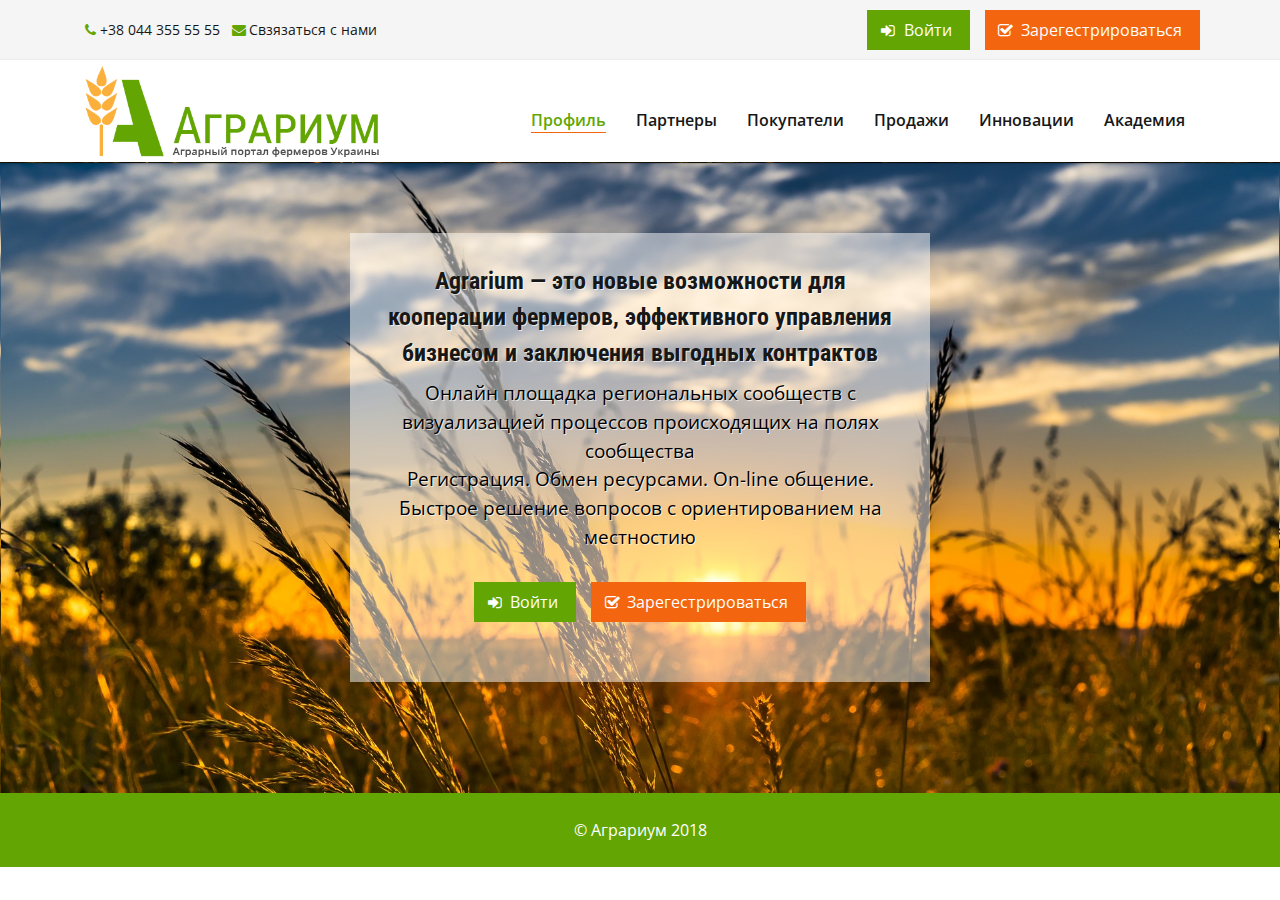
==== index.html @ 01f63935 "my1" ====
<!DOCTYPE html>
<html lang="ru">
<head>
	<meta charset="UTF-8">
	<meta name="viewport" content="width=device-width, initial-scale=1, shrink-to-fit=no">
	<title>Title</title>
	<link rel="stylesheet" type="text/css" href="css/bootstrap-reboot.css">
	<link rel="stylesheet" type="text/css" href="css/bootstrap-grid.css">
	<link rel="stylesheet" type="text/css" href="css/fontello.css">
	<link rel="stylesheet" type="text/css" href="css/front.css">
</head>
<body>
<div class="all">
	<!--Верхняя панель-->
	<section class="top">
		<div class="container ">
			<div class="row align-items-md-center">
				<div class="col-12 col-md-6 contacts">
					<span class="telephone"><span class="icon-phone"></span>+38 044 355 55 55</span>
					<span class="email"><a href="mailto:admin@argrarium.com"><span class="icon-mail-alt"></span>Свзязаться с нами</a></span>
				</div>
				<div class="col-12 col-md-6 panal-in">
					<a href="#" class="in"><span class="icon-login"></span> Войти</a>
					<a href="#" class="reg"><span class="icon-check"></span> Зарегестрироваться</a>
				</div>
			</div>
		</div>
	</section>
	<!--Шапка, лого, Меню-->
	<section class="top-menu">
		<header class="container">
			<div class="row justify-content-between align-items-center">
				<div class="col-auto">
					<div class="logo"><a href="/"><img src="img/logo.png"></a></div>
				</div>
				<!--Меню-->
				<div class="col-auto main-menu-col">
					<button class="burger"><span></span><span></span><span></span></button>
					<nav class="main-menu">
						<ul>
							<li class="active"><a href="#">Профиль</a></li>
							<li><a href="#">Партнеры</a></li>
							<li><a href="#">Покупатели</a></li>
							<li><a href="#">Продажи</a></li>
							<li><a href="#">Инновации</a></li>
							<li><a href="#">Академия</a></li>
						</ul>
					</nav>
				</div>
			</div>
		</header>
	</section>
	<!--разметка контента-->
	
	<section class="contant firstPage">
		<div class="container">
			<div class="row">
				<!--Блок контэнта-->
				<section class="contant-block col">
					<div class="panal-fist-page">
						<h1>Agrarium &#151; это новые возможности для кооперации фермеров, эффективного управления
							бизнесом и заключения выгодных контрактов</h1>
						<p>Онлайн площадка региональных сообществ с визуализацией процессов происходящих на полях
							сообщества
							<br>
							Регистрация. Обмен ресурсами. On-line общение. Быстрое решение вопросов с ориентированием на
							местностию
						</p>
						<div class="panal-reg-pge">
							<div class="panal-in">
								<a href="#" class="in"><span class="icon-login"></span> Войти</a>
								<a href="#" class="reg"><span class="icon-check"></span> Зарегестрироваться</a>
							</div>
						</div>
					</div>
					
				</section>
			</div>
		</div>
	</section>
	<!--Подвал-->
	<section class="footer">
		<footer class="container">
			<article>&copy; Аграриум 2018</article>
		</footer>
	</section>

</div>
<script src="https://ajax.googleapis.com/ajax/libs/jquery/2.2.4/jquery.min.js"></script>
<script src="js/front.js"></script>
</body>
</html>
---- css/fontello.css ----
@font-face {
  font-family: 'fontello';
  src: url('../font/fontello.eot?88045030');
  src: url('../font/fontello.eot?88045030#iefix') format('embedded-opentype'),
       url('../font/fontello.woff2?88045030') format('woff2'),
       url('../font/fontello.woff?88045030') format('woff'),
       url('../font/fontello.ttf?88045030') format('truetype'),
       url('../font/fontello.svg?88045030#fontello') format('svg');
  font-weight: normal;
  font-style: normal;
}
/* Chrome hack: SVG is rendered more smooth in Windozze. 100% magic, uncomment if you need it. */
/* Note, that will break hinting! In other OS-es font will be not as sharp as it could be */
/*
@media screen and (-webkit-min-device-pixel-ratio:0) {
  @font-face {
    font-family: 'fontello';
    src: url('../font/fontello.svg?88045030#fontello') format('svg');
  }
}
*/
 
 [class^="icon-"]:before, [class*=" icon-"]:before {
  font-family: "fontello";
  font-style: normal;
  font-weight: normal;
  speak: none;
 
  display: inline-block;
  text-decoration: inherit;
  width: 1em;
  margin-right: .2em;
  text-align: center;
  /* opacity: .8; */
 
  /* For safety - reset parent styles, that can break glyph codes*/
  font-variant: normal;
  text-transform: none;
 
  /* fix buttons height, for twitter bootstrap */
  line-height: 1em;
 
  /* Animation center compensation - margins should be symmetric */
  /* remove if not needed */
  margin-left: .2em;
 
  /* you can be more comfortable with increased icons size */
  /* font-size: 120%; */
 
  /* Font smoothing. That was taken from TWBS */
  -webkit-font-smoothing: antialiased;
  -moz-osx-font-smoothing: grayscale;
 
  /* Uncomment for 3D effect */
  /* text-shadow: 1px 1px 1px rgba(127, 127, 127, 0.3); */
}
 
.icon-login:before { content: '\e800'; } /* '' */
.icon-basket:before { content: '\e801'; } /* '' */
.icon-stopwatch:before { content: '\e802'; } /* '' */
.icon-vkontakte-1:before { content: '\e803'; } /* '' */
.icon-down-open-big:before { content: '\e804'; } /* '' */
.icon-left-open-big:before { content: '\e805'; } /* '' */
.icon-right-open-big:before { content: '\e806'; } /* '' */
.icon-up-open-big:before { content: '\e807'; } /* '' */
.icon-check:before { content: '\e808'; } /* '' */
.icon-check-1:before { content: '\e809'; } /* '' */
.icon-phone:before { content: '\e80a'; } /* '' */
.icon-mail:before { content: '\e80b'; } /* '' */
.icon-download:before { content: '\e80c'; } /* '' */
.icon-reply:before { content: '\e80d'; } /* '' */
.icon-down-open:before { content: '\f004'; } /* '' */
.icon-up-open:before { content: '\f005'; } /* '' */
.icon-right-open:before { content: '\f006'; } /* '' */
.icon-left-open:before { content: '\f007'; } /* '' */
.icon-mail-alt:before { content: '\f0e0'; } /* '' */
.icon-download-cloud:before { content: '\f0ed'; } /* '' */
.icon-vkontakte:before { content: '\f189'; } /* '' */
.icon-facebook-official:before { content: '\f230'; } /* '' */
---- css/front.css ----
:root {
	--all-color: #171717;
	--dark-gray: #383838;
	--middle-gray: #595959;
	--light-gray: #f5f5f5;
	--green: #63a603;
	--middle-green: #b1ff9a;
	--orange: #f46510;
	--orange-logo: #fbb03b;
	--white: #fff;
}

body {
	background-color: #ffffff;
	color: var(--all-color);
}

section {
	max-width: 1900px;
	margin: 0 auto;
}
.top {
	background-color: var(--light-gray);
	padding: 10px 0;
}
.contacts {
	text-align: center;
	font-size: 0.9rem;
}
.telephone .icon-phone {
	color: var(--green);
}
.email {
	margin-left: 5px;
}
.email a {
	color: var(--all-color);
}
.email a span {
	color: var(--green);
}
.panal-in {
	margin-top: 10px;
	display: flex;
	justify-content: center;
}

.in, .reg {
	padding: 8px 18px 8px 10px;
	color: var(--white);
	background-color: var(--green);
}
.in:hover, .reg:hover {
	color: var(--white);
}
.reg {
	margin-left: 15px;
	background-color: var(--orange);
}
@media (min-width: 768px) {
	.panal-in {
		margin-top: 0;
	}
	.contacts {
		text-align: left;
	}
	.panal-in {
		justify-content: flex-end;
	}
}

/* top menu */
.top-menu {
	background-color:#fff;
	padding: 5px 0;
	/*position: fixed;*/
	position: relative;
	z-index: 500;
	top: 0;
	left: 0;
	right: 0;
	height: auto;
	transition: .5s;
	box-shadow: 0 1px 2px rgba(0, 0, 0, .5);
}
.top-menu.active {
	box-shadow: 0 1px 3px rgba(0, 0, 0, .5)
}

.logo img {
	width: 100%;
	max-width: 210px;
}
@media (min-width: 576px) {
	.logo img {
		width: 100%;
		max-width: 300px;
	}
}
.main-menu-col {
	position: relative;
}
@media (min-width: 1200px){
	.main-menu-col {
		margin-top: 17px;
	}
}
.burger {
	border-radius: 2px;
	width: 52px;
	height: 50px;
	vertical-align: middle;
	margin-right: 10px;
	background-color: var(--dark-gray);
	border: 1px solid var(--all-color);
	padding: 5px;
	display: flex;
	flex-direction: column;
	justify-content: space-around;
	align-items: stretch;
}

.burger:hover {
	cursor: pointer;
}

.burger span {
	display: inline-block;
	background-color: #fff;
	height: 2px;
	width: 100%;
	transition: .5s;
}

.burger span:nth-of-type(1) {
	width: 80%;
}

.burger span:nth-of-type(2) {
	width: 95%;
}

.burger span:nth-of-type(3) {
	width: 70%;
}
.main-menu {
	display: none;
	position: absolute;
	top: 55px;
	background: #fff;
	right: 20px;
	width: 200px;
}
.main-menu.active {
	-webkit-box-shadow: 0 1px 2px rgba(0, 0, 0, .5);
	-moz-box-shadow:  0 1px 2px rgba(0, 0, 0, .5);
	box-shadow:  0 1px 2px rgba(0, 0, 0, .5);
	border: 1px solid var(--green);
}
.main-menu ul {
	list-style: none;
	padding: 10px 0;
	margin: 0;
	display: flex;
	flex-direction: column;
}

.main-menu ul li {
}

.main-menu ul li a {
	display: block;
	position: relative;
	color: var(--all-color);
	padding: 5px 15px;
	font-weight: 600;
}
.main-menu ul li.active a {
	color: var(--green);
	text-decoration: none;
}
.main-menu ul li.active a::after {
	content: ' ';
	display: block;
	position: absolute;
	left: 15px;
	right: 15px;
	bottom: 4px;
	height: 1px;
	overflow: hidden;
	background-color: var(--orange);
}
@media (min-width: 1200px) {
	.burger {
		display: none;
	}
	.main-menu.active {
		-webkit-box-shadow: 0 0 0 #000;
		-moz-box-shadow:  0 0 0  #000;
		box-shadow:  0 0 0  #000;
		border: 0 none var(--green);
	}
	.main-menu {
		display: block !important;
		position: static;
		background: transparent;
		width: auto;
	}
	
	.main-menu ul {
		flex-direction: row;
	}
}

/*Разметка содержимого*/
.contant {
	border: 1px solid transparent;
	padding-top: 40px;
	padding-bottom: 80px;
}
.firstPage {
	background-image: url("../img/pole_1_1920.jpg");
	background-size: cover;
}
.panal-fist-page {
	margin: 30px auto;
	padding: 30px;
	text-align: center;
	width: 90%;
	max-width: 580px;
	background-color: rgba(255, 255, 255, .5);
}
.panal-fist-page h1 {
	font-family: 'Roboto Condensed', sans-serif;
	font-size: 1.5rem;
	text-shadow: 1px 1px 0 rgba(255, 255, 255, .7);
}
.panal-fist-page p {
	font-size: 1.2rem;
	text-shadow: 1px 1px 0 rgba(255, 255, 255, .7);
	color: black;
}
.panal-fist-page .panal-in {
	margin: 30px 0;
	justify-content: center;
}
	/*Левая  колонка*/
.left-col {}
	/*Левое меню*/
.module > h3 {
	font-size: 1.4rem;
	padding-left: 18px;
	color: var(--orange);
}
.left-menu ul {
	list-style: none;
	padding-left: 0;
}
.left-menu li {

}
.left-menu a {
	display: block;
	padding: 6px 18px;
	color: var(--all-color);
}
	/*Подвал*/
.footer {
	background-color: var(--green);
	color: var(--white);
	text-align: center;
}
.footer article {
	padding: 25px;
}
/*Чат*/
.module.chat {

}
.chat-box {
	font-size: 0.9rem;
	height: 500px;
	overflow: auto;
	border-top: 1px solid var(--middle-green);
	border-bottom: 1px solid var(--middle-green);
}
.chat-box dl {
	padding: 5px;
}
.chat-box > dl {
	border:1px solid var(--middle-green);
	background-color: var(--middle-green) ;
}
.chat-box > dl:nth-of-type(odd) dl {
	border:1px solid var(--white);
}
.chat-box > dl:nth-of-type(odd) dl:nth-of-type(odd) {
	background-color: var(--white);
}
.chat-box > dl dl:first-of-type{
	margin-top: 20px;
}
.chat-box > dl:nth-of-type(even) {
	background-color: var(--white);
}
.chat-box > dl:nth-of-type(even) dl:nth-of-type(odd) {
	background-color: var(--middle-green);
}
.chat-box > dl:nth-of-type(even) dl:nth-of-type(even) {
	border: 1px solid var(--middle-green);
}
.chat-box > dl dl {
	margin-left: 32px;
}
.chat-box h4 {
	margin-left: 5px;
}
.chat-box > dl dd {
	margin: 5px;
}
.chat-title {
	display: flex;
	align-items: center;
}
.chat-header {
	display: flex;
	flex-direction: column;
	margin-left: 10px;
}
.chat-name {
	font-weight: 600;
	line-height: 1.2rem;
}
.chat-data {
	font-weight: 400;
	color: var(--middle-gray);
	line-height: 1.2rem;
}
/*Карточка фермера*/
.cart-f {
	display: flex;
}
.cart-f > figure {

}
.cart-cont {
	flex-grow: 1;
	padding-left: 20px;
}
ul.cont-text {
	list-style: none;
	padding-left: 0;
}
ul.cont-text li {
	display: flex;
}
.first {
	width: 80px;
	color: var(--middle-gray);
	font-size: 0.9rem;
}
.two {
	flex-grow: 1;
}
.cart-name {
	font-weight: 600;
	font-size: 1.2rem;
}
.partner-title h1 {
	font-size: 1.7rem;
	color: var(--orange);
	text-transform: uppercase;
	margin-bottom: 30px;
}
.partner-logo figure img {
	width: 100%;
}
.partner-maps a {
	display: inline-block;
	text-align: center;
	padding: 8px 18px;
	color: var(--white);
	background-color: var(--green);
	font-size: 0.9rem;
}
.description {
	margin: 15px 0;
}
.partner-photo figure img {
	width: 100%;
}
.categories {
	font-family: "Roboto Condensed", sans-serif;
	font-size: 1.5rem;
	color: var(--orange);
	display: flex;
	align-items: center;
	border: 1px solid var(--green);
	padding: 5px 10px;
	margin: 20px 0;
}
.cooperation > span, .categories span {
	font-size: 0.9rem;
	color: var(--middle-gray);
	font-family: 'Open Sans', sans-serif;
	padding-right: 5px;
}
.cooperation {
	display: flex;
	align-items: center;
	border: 1px solid var(--green);
	padding: 5px 10px;
	margin: 20px 0;
}
.categories-col-r {
	display: flex;
	flex-direction: column;
	font-family: "Roboto Condensed", sans-serif;
	font-size: 1.5rem;
	line-height: 1.3em;
	color: var(--orange);
	
}
.categories-down {
	color: var(--orange);
}
.categories-col-r > div {
	margin: 10px 0;
}
.partner-line-shop {
	display: flex;
	
	margin: 0 -10px;
}
.partner-rating, .partner-logo, .partner-name, .partner-category, .partner-contact{
	padding: 0 10px;
}
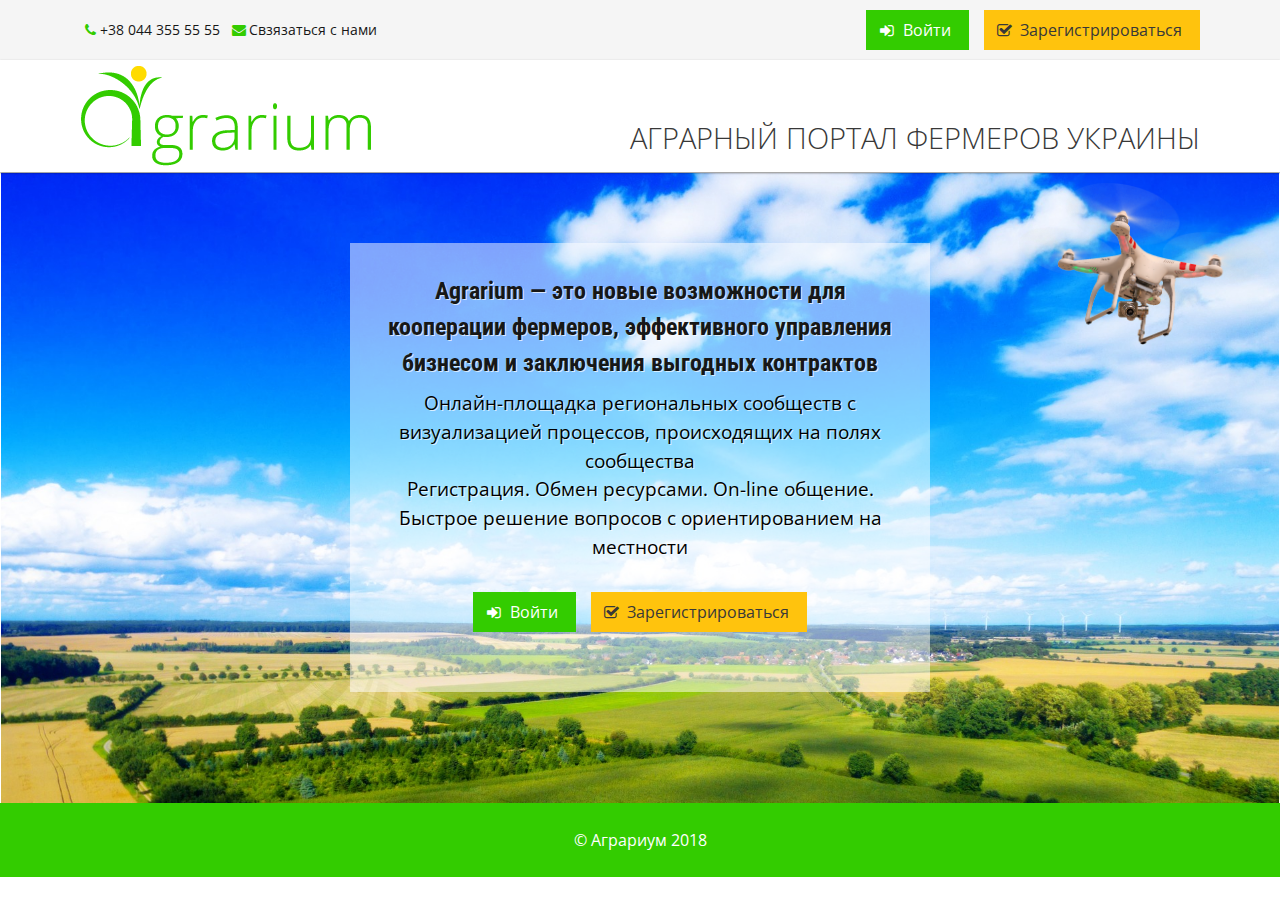
==== commit c0e3824d: "my1" ====
--- a/index.html
+++ b/index.html
@@ -21,55 +21,52 @@
 				</div>
 				<div class="col-12 col-md-6 panal-in">
 					<a href="#" class="in"><span class="icon-login"></span> Войти</a>
-					<a href="#" class="reg"><span class="icon-check"></span> Зарегестрироваться</a>
+					<a href="#" class="reg"><span class="icon-check"></span> Зарегистрироваться</a>
 				</div>
 			</div>
 		</div>
 	</section>
-	<!--Шапка, лого, Меню-->
+	<!--Шапка, лого, Слоган-->
 	<section class="top-menu">
 		<header class="container">
-			<div class="row justify-content-between align-items-center">
-				<div class="col-auto">
-					<div class="logo"><a href="/"><img src="img/logo.png"></a></div>
+			<div class="row align-content-center align-items-center">
+				<div class="col-12 col-lg-auto">
+					<div class="logo"><a href="/"><img src="img/logoagro.png"></a></div>
 				</div>
 				<!--Меню-->
-				<div class="col-auto main-menu-col">
-					<button class="burger"><span></span><span></span><span></span></button>
-					<nav class="main-menu">
-						<ul>
-							<li class="active"><a href="#">Профиль</a></li>
-							<li><a href="#">Партнеры</a></li>
-							<li><a href="#">Покупатели</a></li>
-							<li><a href="#">Продажи</a></li>
-							<li><a href="#">Инновации</a></li>
-							<li><a href="#">Академия</a></li>
-						</ul>
-					</nav>
+				<div class="col col-lg main-menu-col">
+					<h1>Аграрный портал фермеров Украины</h1>
 				</div>
 			</div>
 		</header>
 	</section>
+
 	<!--разметка контента-->
-	
-	<section class="contant firstPage">
+		<section class="content firstPage">
+
+		<figure class="dron">
+			<img src="img/dron.png">
+			<span class="light"></span>
+		</figure>
+
 		<div class="container">
 			<div class="row">
-				<!--Блок контэнта-->
+				<!--Блок контэнта на главной-->
 				<section class="contant-block col">
+
 					<div class="panal-fist-page">
 						<h1>Agrarium &#151; это новые возможности для кооперации фермеров, эффективного управления
 							бизнесом и заключения выгодных контрактов</h1>
-						<p>Онлайн площадка региональных сообществ с визуализацией процессов происходящих на полях
+						<p>Онлайн-площадка региональных сообществ с визуализацией процессов, происходящих на полях
 							сообщества
 							<br>
 							Регистрация. Обмен ресурсами. On-line общение. Быстрое решение вопросов с ориентированием на
-							местностию
+							местности
 						</p>
 						<div class="panal-reg-pge">
 							<div class="panal-in">
 								<a href="#" class="in"><span class="icon-login"></span> Войти</a>
-								<a href="#" class="reg"><span class="icon-check"></span> Зарегестрироваться</a>
+								<a href="#" class="reg"><span class="icon-check"></span> Зарегистрироваться</a>
 							</div>
 						</div>
 					</div>
--- a/css/front.css
+++ b/css/front.css
@@ -3,9 +3,10 @@
 	--dark-gray: #383838;
 	--middle-gray: #595959;
 	--light-gray: #f5f5f5;
-	--green: #63a603;
+	--green: #33cc00;
 	--middle-green: #b1ff9a;
-	--orange: #f46510;
+	--yellow: #ffdb00;
+	--orange: #FFC30D;
 	--orange-logo: #fbb03b;
 	--white: #fff;
 }
@@ -50,12 +51,16 @@
 	color: var(--white);
 	background-color: var(--green);
 }
-.in:hover, .reg:hover {
+.in:hover {
 	color: var(--white);
 }
 .reg {
 	margin-left: 15px;
 	background-color: var(--orange);
+	color: var(--dark-gray);
+}
+.reg:hover {
+	color: #000000;
 }
 @media (min-width: 768px) {
 	.panal-in {
@@ -86,10 +91,23 @@
 .top-menu.active {
 	box-shadow: 0 1px 3px rgba(0, 0, 0, .5)
 }
-
+.logo {
+	text-align: center;
+}
 .logo img {
 	width: 100%;
 	max-width: 210px;
+}
+.main-menu-col {
+	position: relative;
+}
+.main-menu-col h1 {
+	font-weight: 300;
+	font-size: 1.8rem;
+	text-transform: uppercase;
+	color: #383838;
+	margin: 10px 0 10px 0;
+	text-align: center;
 }
 @media (min-width: 576px) {
 	.logo img {
@@ -97,8 +115,14 @@
 		max-width: 300px;
 	}
 }
-.main-menu-col {
-	position: relative;
+@media (min-width: 992px) {
+	.logo  {
+		text-align: left;
+	}
+	.main-menu-col h1 {
+		text-align: right;
+		margin: 27px 0 0 0;
+	}
 }
 @media (min-width: 1200px){
 	.main-menu-col {
@@ -213,14 +237,16 @@
 }
 
 /*Разметка содержимого*/
-.contant {
+.content {
 	border: 1px solid transparent;
 	padding-top: 40px;
 	padding-bottom: 80px;
 }
 .firstPage {
-	background-image: url("../img/pole_1_1920.jpg");
+	background-image: url("../img/pole_2_1920.jpg");
 	background-size: cover;
+	background-repeat: no-repeat;
+	position: relative;
 }
 .panal-fist-page {
 	margin: 30px auto;
@@ -244,6 +270,138 @@
 	margin: 30px 0;
 	justify-content: center;
 }
+	/*Дрон*/
+.dron
+{
+	-webkit-animation:dron-fly 20s linear infinite;
+	-moz-animation:dron-fly 20s linear infinite;
+	-ms-animation:dron-fly 20s linear infinite;
+	-o-animation:dron-fly 20s linear infinite;
+	animation:dron-fly 20s linear infinite;
+	position: absolute;
+	top: 10px;
+	right: 10px;
+
+}
+.dron img {
+	width: 250px;
+}
+.fui-cross-circle.close-left {
+	cursor:pointer;}
+@-webkit-keyframes dron-fly {
+	20% {top: 5%; right: 20%}
+	40% {top: 55%; right: 10%; -moz-transform:rotate(-10deg);  -webkit-transform:rotate(-10deg);  -o-transform:rotate(-10deg);  -ms-transform:rotate(-10deg);}
+	50% {-moz-transform:rotate(-30deg);  -webkit-transform:rotate(-30deg);  -o-transform:rotate(-30deg);  -ms-transform:rotate(-30deg);}
+	70% {top: 5%; right: 90%}
+	80% {-moz-transform:rotate(10deg);  -webkit-transform:rotate(10deg);  -o-transform:rotate(10deg);  -ms-transform:rotate(10deg);}
+}
+
+
+@-ms-keyframes dron-fly {
+	20% {top: 5%; right: 20%}
+	40% {top: 55%; right: 10%; -moz-transform:rotate(-10deg);  -webkit-transform:rotate(-10deg);  -o-transform:rotate(-10deg);  -ms-transform:rotate(-10deg);}
+	50% {-moz-transform:rotate(-30deg);  -webkit-transform:rotate(-30deg);  -o-transform:rotate(-30deg);  -ms-transform:rotate(-30deg);}
+	70% {top: 5%; right: 80%}
+	80% {-moz-transform:rotate(10deg);  -webkit-transform:rotate(10deg);  -o-transform:rotate(10deg);  -ms-transform:rotate(10deg);}
+}
+@-o-keyframes dron-fly {
+	20% {top: 5%; right: 20%}
+	40% {top: 55%; right: 10%; -moz-transform:rotate(-10deg);  -webkit-transform:rotate(-10deg);  -o-transform:rotate(-10deg);  -ms-transform:rotate(-10deg);}
+	50% {-moz-transform:rotate(-30deg);  -webkit-transform:rotate(-30deg);  -o-transform:rotate(-30deg);  -ms-transform:rotate(-30deg);}
+	70% {top: 5%; right: 80%}
+	80% {-moz-transform:rotate(10deg);  -webkit-transform:rotate(10deg);  -o-transform:rotate(10deg);  -ms-transform:rotate(10deg);}
+}
+@-moz-keyframes dron-fly {
+	20% {top: 5%; right: 30%}
+	40% {top: 55%; right: 10%; -moz-transform:rotate(-10deg);  -webkit-transform:rotate(-10deg);  -o-transform:rotate(-10deg);  -ms-transform:rotate(-10deg);}
+	50% {-moz-transform:rotate(-30deg);  -webkit-transform:rotate(-30deg);  -o-transform:rotate(-30deg);  -ms-transform:rotate(-30deg);}
+	70% {top: 5%; right: 80%}
+	80% {-moz-transform:rotate(10deg);  -webkit-transform:rotate(10deg);  -o-transform:rotate(10deg);  -ms-transform:rotate(10deg);}
+}
+
+@keyframes dron-fly {
+	20% {top: 5%; right: 35%}
+	40% {top: 55%; right: 10%; -moz-transform:rotate(-10deg);  -webkit-transform:rotate(-10deg);  -o-transform:rotate(-10deg);  -ms-transform:rotate(-10deg);}
+	50% {-moz-transform:rotate(-30deg);  -webkit-transform:rotate(-30deg);  -o-transform:rotate(-30deg);  -ms-transform:rotate(-30deg);}
+	70% {top: 5%; right: 80%}
+	80% {-moz-transform:rotate(10deg);  -webkit-transform:rotate(10deg);  -o-transform:rotate(10deg);  -ms-transform:rotate(10deg);}
+}
+
+/*
+.light{
+	-webkit-animation:light-blinck 2s linear infinite;
+	-moz-animation:light-blinck 2s linear infinite;
+	-ms-animation:light-blinck 2s linear infinite;
+	-o-animation:light-blinck 2s linear infinite;
+	animation:light-blinck 2s linear infinite;
+	position: absolute;
+	border-radius: 100%;
+	width: 250px;
+	height: 250px;
+	background-image: url("../img/flash.png");
+	background-size: 100%;
+	left: 84px;
+	top: 128px;
+	transition: 500ms;
+	opacity: 0;
+}
+@-webkit-keyframes light-blinck {
+	10% {opacity: 1}
+	20% {opacity: 0}
+	30% {opacity: 0}
+	40% {opacity: 0}
+	50% {opacity: 0}
+	60% {opacity: 0}
+	70% {opacity: 0}
+	80% {opacity: 0}
+	90% {opacity: 1}
+}
+@-o-keyframes light-blinck {
+	10% {opacity: 1}
+	20% {opacity: 0}
+	30% {opacity: 0}
+	40% {opacity: 0}
+	50% {opacity: 0}
+	60% {opacity: 0}
+	70% {opacity: 0}
+	80% {opacity: 0}
+	90% {opacity: 1}
+}
+@-moz-keyframes light-blinck {
+	10% {opacity: 1}
+	20% {opacity: 0}
+	30% {opacity: 0}
+	40% {opacity: 0}
+	50% {opacity: 0}
+	60% {opacity: 0}
+	70% {opacity: 0}
+	80% {opacity: 0}
+	90% {opacity: 1}
+}
+@-ms-keyframes light-blinck {
+	10% {opacity: 1}
+	20% {opacity: 0}
+	30% {opacity: 0}
+	40% {opacity: 0}
+	50% {opacity: 0}
+	60% {opacity: 0}
+	70% {opacity: 0}
+	80% {opacity: 0}
+	90% {opacity: 1}
+}
+@keyframes light-blinck {
+	10% {opacity: 1}
+	20% {opacity: 0}
+	30% {opacity: 0}
+	40% {opacity: 0}
+	50% {opacity: 0}
+	60% {opacity: 0}
+	70% {opacity: 0}
+	80% {opacity: 0}
+	90% {opacity: 1}
+}
+*/
+	/*Дрон*/
 	/*Левая  колонка*/
 .left-col {}
 	/*Левое меню*/
@@ -309,6 +467,10 @@
 .chat-box > dl:nth-of-type(even) dl:nth-of-type(even) {
 	border: 1px solid var(--middle-green);
 }
+.chat-box > .partners {
+	background-color: var(--orange-logo) !important;
+	border: 1px solid var(--orange) !important;
+}
 .chat-box > dl dl {
 	margin-left: 32px;
 }
@@ -316,6 +478,7 @@
 	margin-left: 5px;
 }
 .chat-box > dl dd {
+	position: relative;
 	margin: 5px;
 }
 .chat-title {
@@ -335,6 +498,12 @@
 	font-weight: 400;
 	color: var(--middle-gray);
 	line-height: 1.2rem;
+}
+.chat-reply {
+	float: right;
+	margin-left: 10px;
+	font-size: 1.2rem;
+	color: var(--orange);
 }
 /*Карточка фермера*/
 .cart-f {
@@ -383,6 +552,10 @@
 	background-color: var(--green);
 	font-size: 0.9rem;
 }
+.partner-rating-f {
+	display: flex;
+	align-items: center;
+}
 .description {
 	margin: 15px 0;
 }
@@ -427,11 +600,53 @@
 .categories-col-r > div {
 	margin: 10px 0;
 }
+
 .partner-line-shop {
 	display: flex;
-	
-	margin: 0 -10px;
+	justify-content: stretch;
+	align-items: center;
+	margin: 15px -10px;
+	padding: 5px 0;
+	border: 1px solid var(--green);
 }
 .partner-rating, .partner-logo, .partner-name, .partner-category, .partner-contact{
 	padding: 0 10px;
+}
+.partner-rating {
+	width: 118px;
+}
+.partner-line-shop > .partner-logo {
+	width: 21%;
+}
+.partner-line-shop > .partner-logo figure {
+	margin-bottom: 0;
+}
+.partner-name {
+	font-size: 1.3rem;
+	font-family: "Roboto Condensed", sans-serif;
+	color: var(--orange);
+	width: 33%;
+	font-weight: 700;
+}
+.partner-name a {
+	color: var(--orange);
+}
+.partner-category {
+	width: 22%;
+}
+.partner-contact {
+	min-width: 15%;
+}
+.star {
+	position: relative;
+	width: 98px;
+}
+.star-gray img, .star-orang img {
+	vertical-align: top;
+}
+.star-orang {
+	position: absolute;
+	top: 0;
+	left: 0;
+	overflow: hidden;
 }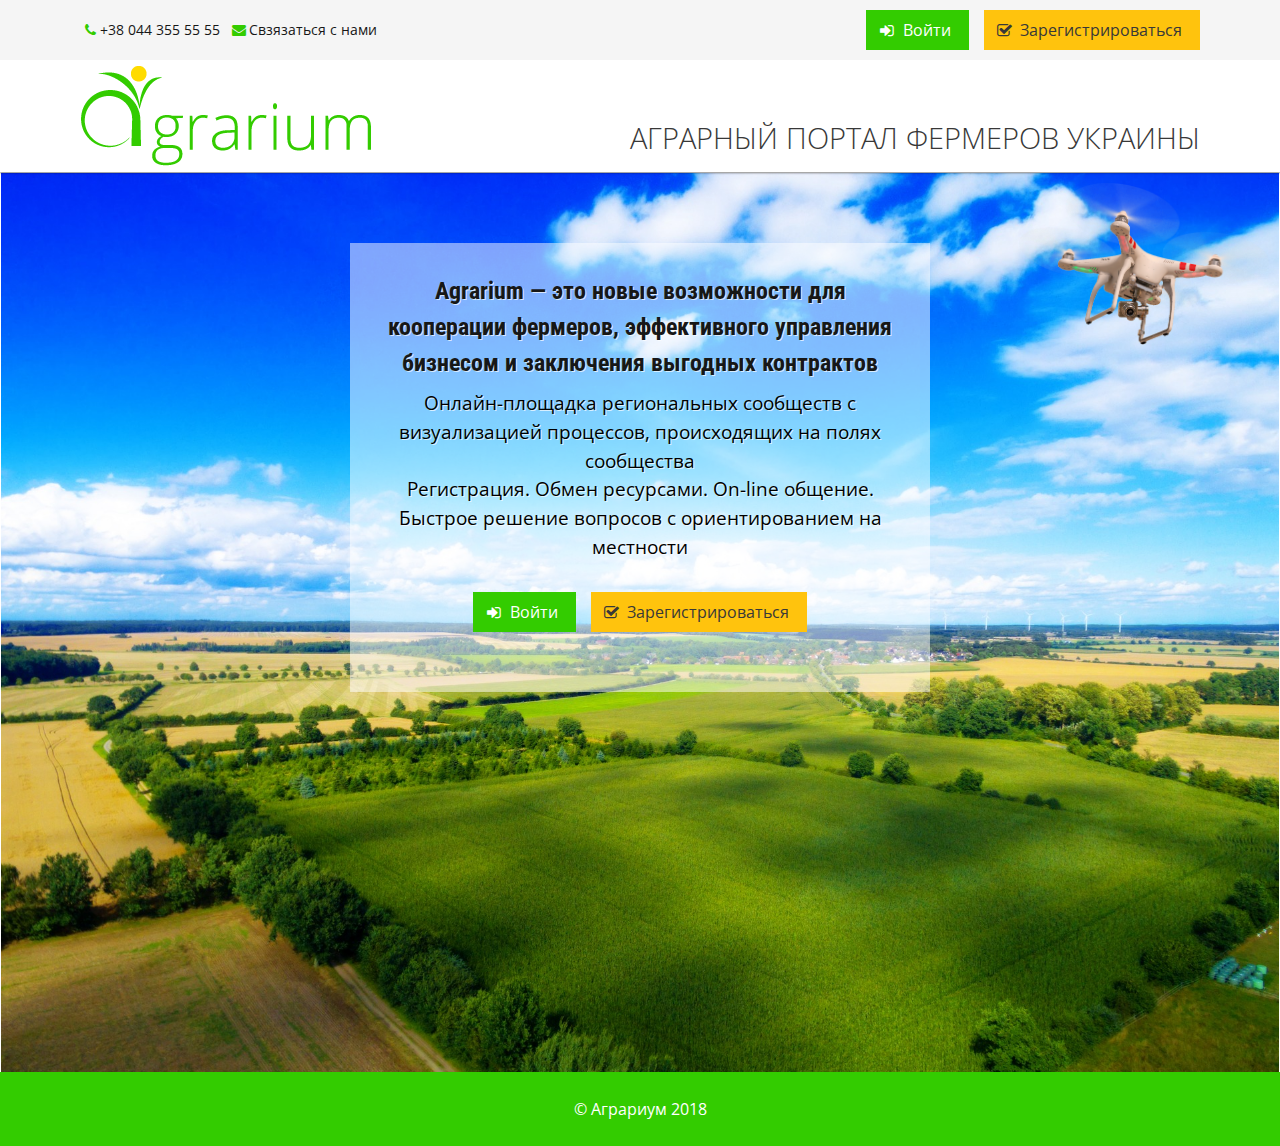
==== commit e54da103: "header all + partner" ====
--- a/index.html
+++ b/index.html
@@ -19,7 +19,7 @@
 					<span class="telephone"><span class="icon-phone"></span>+38 044 355 55 55</span>
 					<span class="email"><a href="mailto:admin@argrarium.com"><span class="icon-mail-alt"></span>Свзязаться с нами</a></span>
 				</div>
-				<div class="col-12 col-md-6 panal-in">
+				<div class="col-12 col-md-6 panel-in-top">
 					<a href="#" class="in"><span class="icon-login"></span> Войти</a>
 					<a href="#" class="reg"><span class="icon-check"></span> Зарегистрироваться</a>
 				</div>
@@ -64,7 +64,7 @@
 							местности
 						</p>
 						<div class="panal-reg-pge">
-							<div class="panal-in">
+							<div class="panel-in-top">
 								<a href="#" class="in"><span class="icon-login"></span> Войти</a>
 								<a href="#" class="reg"><span class="icon-check"></span> Зарегистрироваться</a>
 							</div>
--- a/css/front.css
+++ b/css/front.css
@@ -4,11 +4,13 @@
 	--middle-gray: #595959;
 	--light-gray: #f5f5f5;
 	--green: #33cc00;
+	--blue:#4C0BD9;
 	--middle-green: #b1ff9a;
 	--yellow: #ffdb00;
 	--orange: #FFC30D;
 	--orange-logo: #fbb03b;
 	--white: #fff;
+	--color-soc-f: #3b5998;
 }
 
 body {
@@ -23,6 +25,8 @@
 .top {
 	background-color: var(--light-gray);
 	padding: 10px 0;
+	position: relative;
+	z-index: 200;
 }
 .contacts {
 	text-align: center;
@@ -40,7 +44,7 @@
 .email a span {
 	color: var(--green);
 }
-.panal-in {
+.panel-in-top {
 	margin-top: 10px;
 	display: flex;
 	justify-content: center;
@@ -63,13 +67,13 @@
 	color: #000000;
 }
 @media (min-width: 768px) {
-	.panal-in {
+	.panel-in-top {
 		margin-top: 0;
 	}
 	.contacts {
 		text-align: left;
 	}
-	.panal-in {
+	.panel-in-top {
 		justify-content: flex-end;
 	}
 }
@@ -80,7 +84,7 @@
 	padding: 5px 0;
 	/*position: fixed;*/
 	position: relative;
-	z-index: 500;
+	z-index: 100;
 	top: 0;
 	left: 0;
 	right: 0;
@@ -195,9 +199,10 @@
 .main-menu ul li a {
 	display: block;
 	position: relative;
-	color: var(--all-color);
+	color: #000;
 	padding: 5px 15px;
-	font-weight: 600;
+	text-transform: uppercase;
+	font-weight: 300;
 }
 .main-menu ul li.active a {
 	color: var(--green);
@@ -247,6 +252,8 @@
 	background-size: cover;
 	background-repeat: no-repeat;
 	position: relative;
+	height: 100%;
+	min-height: 100vh;
 }
 .panal-fist-page {
 	margin: 30px auto;
@@ -266,7 +273,7 @@
 	text-shadow: 1px 1px 0 rgba(255, 255, 255, .7);
 	color: black;
 }
-.panal-fist-page .panal-in {
+.panal-fist-page .panel-in-top {
 	margin: 30px 0;
 	justify-content: center;
 }
@@ -537,9 +544,9 @@
 }
 .partner-title h1 {
 	font-size: 1.7rem;
-	color: var(--orange);
 	text-transform: uppercase;
 	margin-bottom: 30px;
+	font-weight: 300;
 }
 .partner-logo figure img {
 	width: 100%;
@@ -622,14 +629,14 @@
 	margin-bottom: 0;
 }
 .partner-name {
-	font-size: 1.3rem;
+	font-size: 1.6rem;
+	text-transform: uppercase;
+	width: 33%;
+	font-weight: 300;
 	font-family: "Roboto Condensed", sans-serif;
-	color: var(--orange);
-	width: 33%;
-	font-weight: 700;
 }
 .partner-name a {
-	color: var(--orange);
+	color: var(--all-color);
 }
 .partner-category {
 	width: 22%;
@@ -649,4 +656,209 @@
 	top: 0;
 	left: 0;
 	overflow: hidden;
-}+}
+/*Табс*/
+.tabs {
+}
+.tabs-status {
+	font-size: 1.1rem;
+	font-weight: 600;
+	margin-bottom: 10px;
+}
+.tabs-caption {
+	margin: 0;
+	padding: 0;
+	list-style: none;
+}
+.tabs-caption li {
+	flex-grow: 1;
+	text-transform: uppercase;
+	font-weight: 300;
+	padding: 4px 0 3px 10px;
+	font-size: 1rem;
+	cursor: pointer;
+	text-align: left;
+}
+.tabs-caption li:hover {
+	background-color: rgba(255, 255, 255, 0.5);
+}
+.tabs-caption li.active {
+	color: #ffffff;
+	background-color: var(--green);
+}
+.tabs-caption li.active:before {
+	content: '\e808';
+	font-family: "fontello";
+	font-style: normal;
+	font-weight: normal;
+	speak: none;
+
+	display: inline-block;
+	text-decoration: inherit;
+	width: 1em;
+	margin-right: .4em;
+	text-align: center;
+
+}
+.tabs-content {
+	display: none;
+	padding-top: 20px;
+	padding-bottom: 50px;
+	color: var(--all-color);
+}
+.tabs-content.active {
+	display: block;
+	margin: 0 7.33%;
+}
+
+/* panel in*/
+.in-panel .in-soc {
+	background-color: var(--color-soc-f);
+}
+.in-panel h3 {
+	text-align: center;
+	font-weight: 300;
+	font-size: 2.5rem;
+	margin-bottom: 30px;
+}
+.in-panel h3.head-reg {
+	margin-top: 15px;
+}
+.in-soc  a {
+	display: flex;
+	color: #fff;
+	align-items: center;
+}
+.in-soc a span:nth-of-type(2) {
+	flex-grow: 1;
+	text-align: center;
+	font-size: 0.9em;
+	padding-right:7px;
+}
+.in-soc .icon-facebook-official {
+	padding: 8px 5px 6px 5px;
+	display: inline-block;
+}
+.in-soc .icon-facebook-official:before {
+	font-size: 1.5rem;
+}
+.in-soc .soc-zag {
+	display: inline-block;
+}
+.line-form {
+	margin: 20px 0;
+}
+.line-form .or {
+	font-size: 1.2rem;
+	font-weight: 900;
+}
+.line-form input.input-in {
+	border: 1px solid var(--blue);
+	background-color: rgba(255, 255, 255, 1) !important;
+	width: 100%;
+	padding: 10px;
+}
+.row-line {
+	display: flex;
+	justify-content: stretch;
+	align-items: center;
+}
+.row-line-fl {
+	display: flex;
+	justify-content: left;
+	align-items: center;
+}
+.row-line label, .row-line-fl label  {
+	margin-bottom: 0;
+	display: flex;
+	align-items: center;
+}
+.row-line > div {
+	flex-grow: 1;
+}
+.row-line-fl > div {
+	padding-right: 15px;
+}
+.row-line > div .input-check, .row-line-fl > div .input-check  {
+	display: none;
+}
+
+.line-form input[type="checkbox"] + label,
+.line-form input[type="radio"] + label {
+	cursor: pointer;
+}
+.line-form  input.input-check[type="checkbox"] + label::before,
+.line-form  input.input-check[type="radio"] + label::before {
+	content: "";
+	display: inline-block;
+	height: 21px;
+	width: 21px;
+	margin: 0 10px 0 0;
+	background: url("../img/img-check.png") no-repeat 0 -24px;
+}
+.line-form  input.input-check[type="radio"] + label::before {
+	background-image: url("../img/img-radio.png");
+}
+.line-form  input.input-check[type="checkbox"]:checked + label::before,
+.line-form  input.input-check[type="radio"]:checked + label::before {
+	background-position: 0 -2px;
+}
+.line-form .input-submit {
+	display: inline-block;
+	border: 1px solid var(--light-gray);
+	background-color: var(--green);
+	color: #fff;
+	font-weight: 400;
+	text-align: center;
+	width: 100%;
+	cursor: pointer;
+	padding: 10px 0;
+	font-size: 1.3rem;
+}
+.input-about {
+	display: inline-block;
+	border: 1px solid var(--blue);
+	font-weight: 400;
+	width: 100%;
+	height: 100px;
+}
+/*вход выход */
+.login-in {
+	-webkit-border-radius: 50%;
+	-moz-border-radius: 50%;
+	border-radius: 50%;
+	overflow: hidden;
+	position: relative;
+}
+.link-login-in img {
+	width: 40px;
+}
+.panel-on {
+	position: relative;
+}
+.panel-on-p {
+	position: absolute;
+	top: 50px;
+	right: 0;
+	display: none;
+	background: var(--dark-gray);
+	color: #fff;
+	padding: 10px;
+	-webkit-box-shadow: 1px 1px 2px #ffffff;
+	-moz-box-shadow:  1px 1px 2px #ffffff;
+	box-shadow:  1px 1px 2px #ffffff;
+}
+.panel-on-p.active {
+	display: block;
+}
+.panel-on-p ul {
+	margin: 0;
+	padding: 0;
+	list-style: none;
+}
+.panel-on-p a {
+	color: #ffffff;
+}
+
+
+/* Подвал */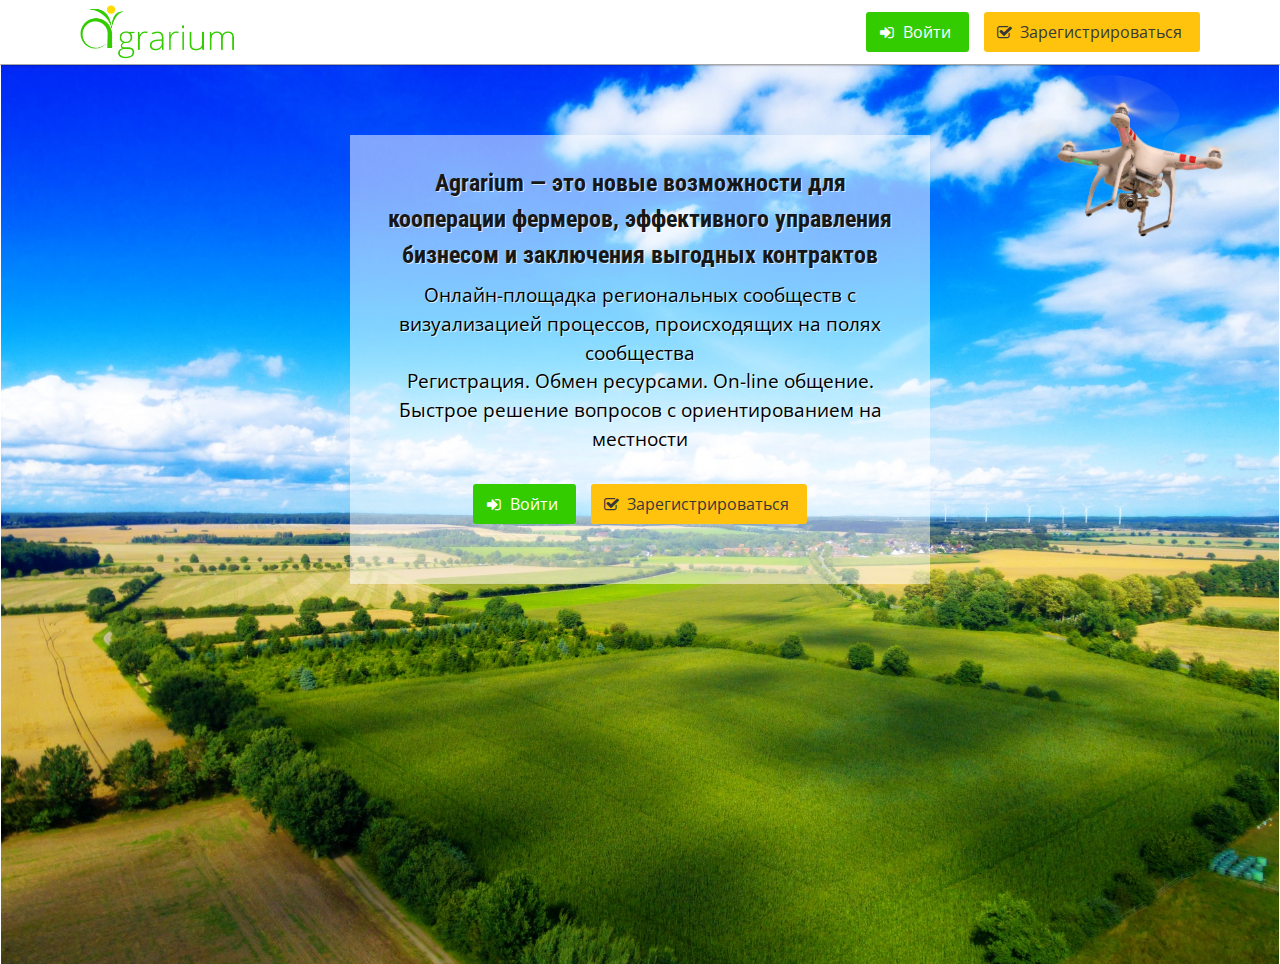
==== commit 07fe418b: "header var 3" ====
--- a/index.html
+++ b/index.html
@@ -11,31 +11,16 @@
 </head>
 <body>
 <div class="all">
-	<!--Верхняя панель-->
-	<section class="top">
-		<div class="container ">
-			<div class="row align-items-md-center">
-				<div class="col-12 col-md-6 contacts">
-					<span class="telephone"><span class="icon-phone"></span>+38 044 355 55 55</span>
-					<span class="email"><a href="mailto:admin@argrarium.com"><span class="icon-mail-alt"></span>Свзязаться с нами</a></span>
-				</div>
-				<div class="col-12 col-md-6 panel-in-top">
-					<a href="#" class="in"><span class="icon-login"></span> Войти</a>
-					<a href="#" class="reg"><span class="icon-check"></span> Зарегистрироваться</a>
-				</div>
-			</div>
-		</div>
-	</section>
 	<!--Шапка, лого, Слоган-->
 	<section class="top-menu">
 		<header class="container">
 			<div class="row align-content-center align-items-center">
-				<div class="col-12 col-lg-auto">
+				<div class="col-12 col-sm-auto">
 					<div class="logo"><a href="/"><img src="img/logoagro.png"></a></div>
 				</div>
-				<!--Меню-->
-				<div class="col col-lg main-menu-col">
-					<h1>Аграрный портал фермеров Украины</h1>
+				<div class="col-12 col-sm panel-in-top">
+					<a href="#" class="in"><span class="icon-login"></span> Войти</a>
+					<a href="#" class="reg"><span class="icon-check"></span> Зарегистрироваться</a>
 				</div>
 			</div>
 		</header>
@@ -70,16 +55,10 @@
 							</div>
 						</div>
 					</div>
-					
+
 				</section>
 			</div>
 		</div>
-	</section>
-	<!--Подвал-->
-	<section class="footer">
-		<footer class="container">
-			<article>&copy; Аграриум 2018</article>
-		</footer>
 	</section>
 
 </div>
--- a/css/front.css
+++ b/css/front.css
@@ -22,27 +22,9 @@
 	max-width: 1900px;
 	margin: 0 auto;
 }
-.top {
-	background-color: var(--light-gray);
-	padding: 10px 0;
-	position: relative;
-	z-index: 200;
-}
 .contacts {
 	text-align: center;
 	font-size: 0.9rem;
-}
-.telephone .icon-phone {
-	color: var(--green);
-}
-.email {
-	margin-left: 5px;
-}
-.email a {
-	color: var(--all-color);
-}
-.email a span {
-	color: var(--green);
 }
 .panel-in-top {
 	margin-top: 10px;
@@ -54,6 +36,7 @@
 	padding: 8px 18px 8px 10px;
 	color: var(--white);
 	background-color: var(--green);
+	border-radius: 3px;
 }
 .in:hover {
 	color: var(--white);
@@ -116,7 +99,7 @@
 @media (min-width: 576px) {
 	.logo img {
 		width: 100%;
-		max-width: 300px;
+		max-width: 155px;
 	}
 }
 @media (min-width: 992px) {
